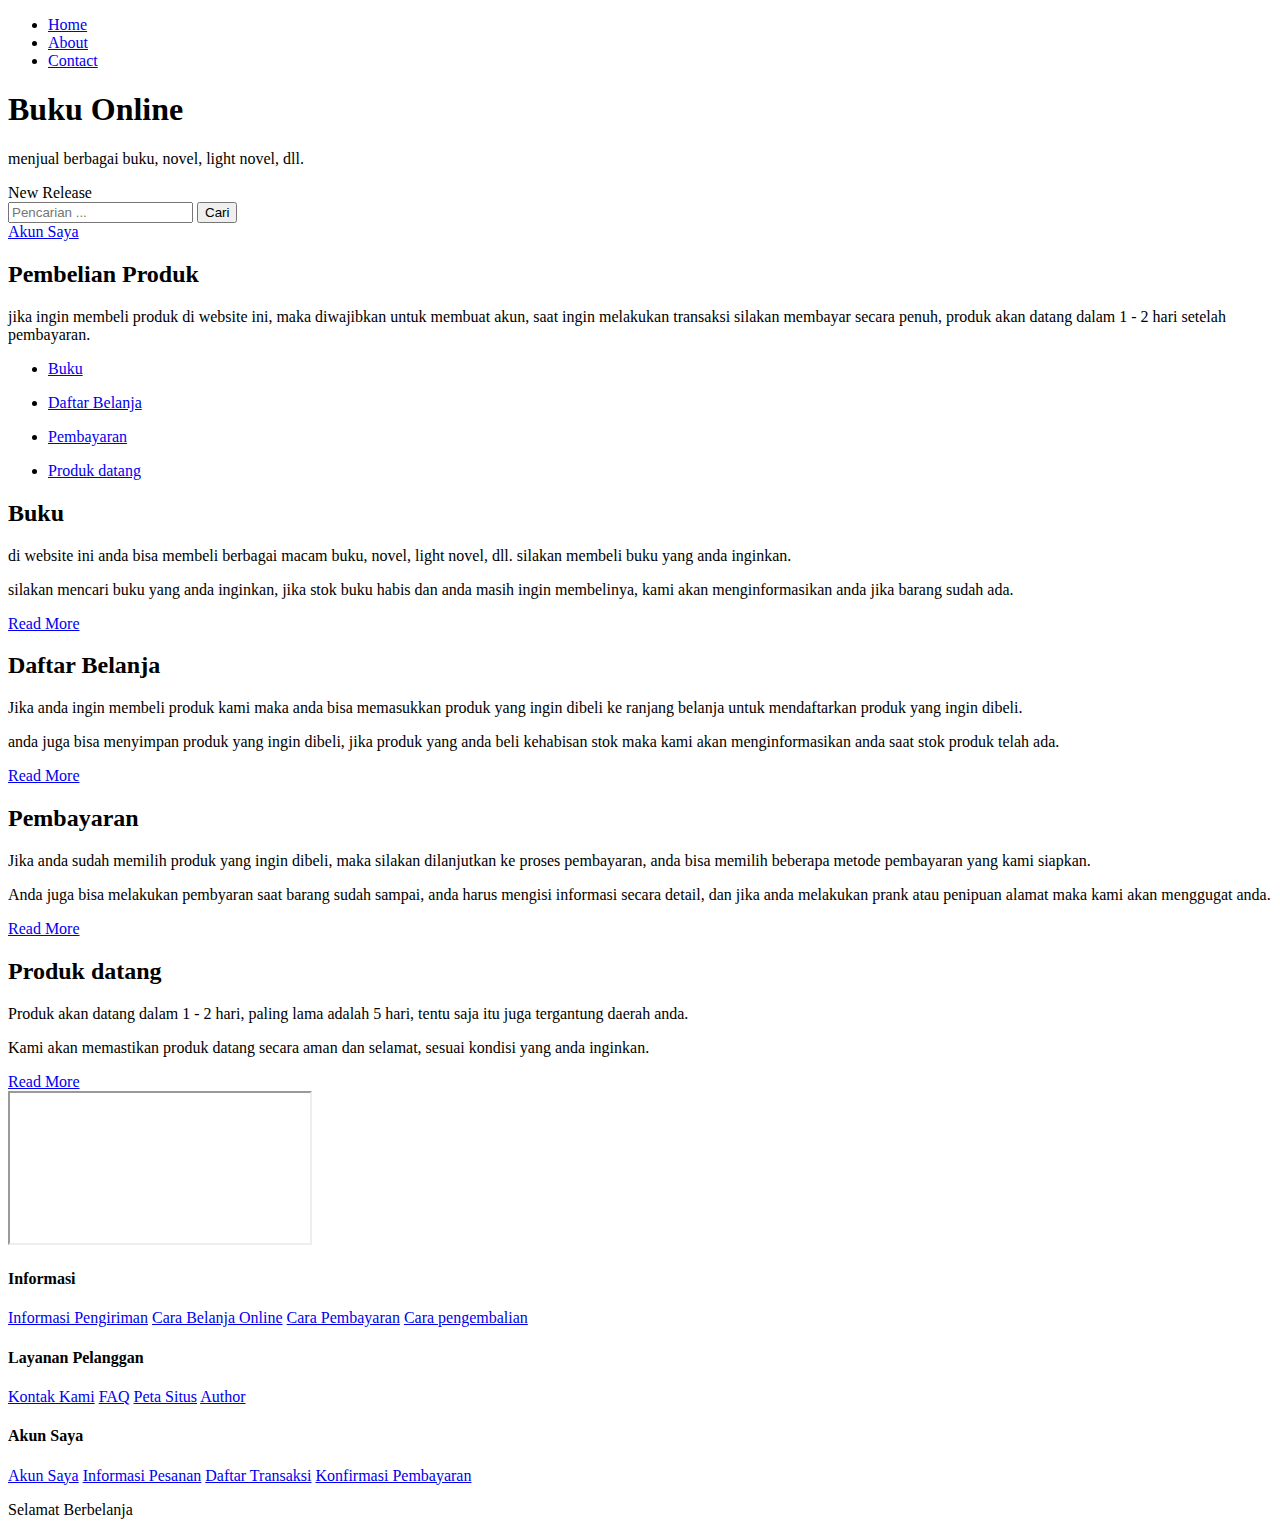
==== about.html @ d9ac1654 "Add files via upload" ====
<!DOCTYPE html>
<html lang="en">

<head>
  <meta charset="utf-8">
  <meta name="viewport" content="width=device-width, initial-scale=1">

  <title>Insertion - About Page</title>
<!--

Template 2101 Insertion

http://www.tooplate.com/view/2101-insertion

-->
  <!-- load CSS -->
  <link rel="stylesheet" href="https://fonts.googleapis.com/css?family=Open+Sans:300,400">        <!-- Google web font "Open Sans" -->
  <link rel="stylesheet" href="css/bootstrap.min.css">                                            <!-- https://getbootstrap.com/ -->
  <link rel="stylesheet" href="css/fontawesome-all.min.css">                                      <!-- Font awesome -->
  <link rel="stylesheet" href="css/tooplate-style.css">                                           <!-- Templatemo style -->

  <script>
    var renderPage = true;

    if (navigator.userAgent.indexOf('MSIE') !== -1
      || navigator.appVersion.indexOf('Trident/') > 0) {
      /* Microsoft Internet Explorer detected in. */
      alert("Please view this in a modern browser such as Chrome or Microsoft Edge.");
      renderPage = false;
    }
  </script>

</head>

<body>

  <!-- Loader -->
  <div id="loader-wrapper">
    <div id="loader"></div>
    <div class="loader-section section-left"></div>
    <div class="loader-section section-right"></div>
  </div>

  <div class="tm-main">

    <div class="tm-welcome-section">
      <div class="container tm-navbar-container">
        <div class="row">
          <div class="col-xl-12">
            <nav class="navbar navbar-expand-sm">
              <ul class="navbar-nav ml-auto">
                <li class="nav-item">
                  <a href="index.html" class="nav-link tm-nav-link tm-text-white">Home</a>
                </li>
                <li class="nav-item active">
                  <a href="about.html" class="nav-link tm-nav-link tm-text-white active">About</a>
                </li>
                <li class="nav-item">
                  <a href="contact.html" class="nav-link tm-nav-link tm-text-white">Contact</a>
                </li>
              </ul>
            </nav>
          </div>
        </div>
      </div>

      <div class="container text-center tm-welcome-container">
        <div class="tm-welcome">
          <i class="fas tm-fa-big fa-book tm-fa-mb-big"></i>
          <h1 class="text-uppercase mb-3 tm-site-name">Buku Online</h1>
          <p class="tm-site-description">menjual berbagai buku, novel, light novel, dll.</p>
        </div>
      </div>

    </div>

    <div class="container">
      <div class="tm-search-form-container">
        <form action="index.html" method="GET" class="form-inline tm-search-form">
          <div class="text-uppercase tm-new-release">New Release</div>
          <div class="form-group tm-search-box">
            <input type="text" name="keyword" class="form-control tm-search-input" placeholder="Pencarian ...">
            <input type="submit" value="Cari" class="form-control tm-search-submit">
          </div>
          <div class="form-group tm-advanced-box">
            <a href="#" class="tm-text-white">Akun Saya</a>
          </div>
        </form>
      </div>

      <div class="row tm-about-row tm-mt-big tm-mb-medium">
        <div class="col-xl-6 col-lg-6 col-md-12 col-sm-12 tm-about-col-left">
          <div class="tm-v-center tm-bg-gray h-100 tm-about-text">
            <h2 class="tm-text-brown mb-4 tm-about-h2">Pembelian Produk</h2>
            <p class="tm-about-description mb-0">jika ingin membeli produk di website ini, maka diwajibkan untuk membuat akun, saat ingin melakukan transaksi silakan membayar secara penuh, produk akan datang dalam 1 - 2 hari setelah pembayaran.</p>
          </div>
        </div>
        <div class="col-xl-6 col-lg-6 col-md-12 col-sm-12">
          <div class="tm-about-img"></div>
        </div>
      </div>

      <div class="row tm-about-row tm-mb-medium">
        <div class="tm-tab-links-container">

          <ul class="nav nav-tabs" id="tmTab" role="tablist">
            <li class="nav-item">
              <a class="nav-link tm-bg-gray tm-media-v-center tm-tab-link active" id="home-tab" data-toggle="tab" href="#tab1" role="tab" aria-controls="home" aria-selected="true">
                <i class="fas fa-2x fa-book pr-4"></i>
                <p class="media-body mb-0 tm-media-link">Buku</p>
              </a>
            </li>
            <li class="nav-item">
              <a class="nav-link tm-bg-gray tm-media-v-center tm-tab-link" id="profile-tab" data-toggle="tab" href="#tab2" role="tab" aria-controls="profile" aria-selected="false">
                <i class="fab fa-2x fa-accusoft pr-4"></i>
                <p class="media-body mb-0 tm-media-link">Daftar Belanja</p>
              </a>
            </li>
            <li class="nav-item">
              <a class="nav-link tm-bg-gray tm-media-v-center tm-tab-link" id="contact-tab" data-toggle="tab" href="#tab3" role="tab" aria-controls="contact" aria-selected="false">
                <i class="fab fa-2x fa-amazon-pay pr-4"></i>
                <p class="media-body mb-0 tm-media-link">Pembayaran</p>
              </a>
            </li>
            <li class="nav-item">
              <a class="nav-link tm-bg-gray tm-media-v-center tm-tab-link" id="contact-tab" data-toggle="tab" href="#tab4" role="tab" aria-controls="contact" aria-selected="false">
                <i class="fas fa-2x fa-box pr-4"></i>
                <p class="media-body mb-0 tm-media-link">Produk datang</p>
              </a>
            </li>
          </ul>

        </div>

        <div class="tm-tab-content-container">
          <div class="tab-content h-100 tm-bg-gray" id="myTabContent">
            <div class="tab-pane fade show active" id="tab1" role="tabpanel" aria-labelledby="tab1-tab">
              <div class="media tm-media-2">
                <i class="fas fa-5x fa-book mb-3 tm-text-pink-dark tm-media-2-icon"></i>
                <div class="media-body tm-media-body-2">
                  <h2 class="mb-4 tm-text-pink-dark tm-media-2-header">Buku</h2>
                  <p class="mb-4">di website ini anda bisa membeli berbagai macam buku, novel, light novel, dll. silakan membeli buku yang anda inginkan.</p>
                  <p class="mb-4">silakan mencari buku yang anda inginkan, jika stok buku habis dan anda masih ingin membelinya, kami akan menginformasikan anda jika barang sudah ada.</p>
                  <a href="#" class="btn btn-secondary">Read More</a>
                </div>
              </div>
            </div>

            <div class="tab-pane fade" id="tab2" role="tabpanel" aria-labelledby="tab2-tab">
              <div class="media tm-media-2">
                <i class="fab fa-5x fa-accusoft mb-3 tm-text-pink-dark tm-media-2-icon"></i>
                <div class="media-body tm-media-body-2">
                  <h2 class="mb-4 tm-text-pink-dark tm-media-2-header">Daftar Belanja</h2>
                  <p class="mb-4">Jika anda ingin membeli produk kami maka anda bisa memasukkan produk yang ingin dibeli ke ranjang belanja untuk mendaftarkan produk yang ingin dibeli.</p>
                  <p class="mb-4">anda juga bisa menyimpan produk yang ingin dibeli, jika produk yang anda beli kehabisan stok maka kami akan menginformasikan anda saat stok produk telah ada.</p>
                  <a href="#" class="btn btn-secondary">Read More</a>
                </div>
              </div>
            </div>

            <div class="tab-pane fade" id="tab3" role="tabpanel" aria-labelledby="tab3-tab">
              <div class="media tm-media-2">
                <i class="fab fa-5x fa-amazon-pay mb-3 tm-text-pink-dark tm-media-2-icon"></i>
                <div class="media-body tm-media-body-2">
                  <h2 class="mb-4 tm-text-pink-dark tm-media-2-header">Pembayaran</h2>
                  <p class="mb-4">Jika anda sudah memilih produk yang ingin dibeli, maka silakan dilanjutkan ke proses pembayaran, anda bisa memilih beberapa metode pembayaran yang kami siapkan.</p>
                  <p class="mb-4">Anda juga bisa melakukan pembyaran saat barang sudah sampai, anda harus mengisi informasi secara detail, dan jika anda melakukan prank atau penipuan alamat maka kami akan menggugat anda.</p>
                  <a href="#" class="btn btn-secondary">Read More</a>
                </div>
              </div>
            </div>

            <div class="tab-pane fade" id="tab4" role="tabpanel" aria-labelledby="tab4-tab">
              <div class="media tm-media-2">
                <i class="fas fa-5x fa-box mb-3 tm-text-pink-dark tm-media-2-icon"></i>
                <div class="media-body tm-media-body-2">
                  <h2 class="mb-4 tm-text-pink-dark tm-media-2-header">Produk datang</h2>
                  <p class="mb-4">Produk akan datang dalam 1 - 2 hari, paling lama adalah 5 hari, tentu saja itu juga tergantung daerah anda.</p>
                  <p class="mb-4">Kami akan memastikan produk datang secara aman dan selamat, sesuai kondisi yang anda inginkan.</p>
                  <a href="#" class="btn btn-secondary">Read More</a>
                </div>
              </div>
            </div>

          </div>

        </div>
      </div>

      <div class="row tm-about-row tm-mb-medium">
        <div class="col-xl-12 col-lg-12 col-md-12 col-sm-12">
          <div class="embed-responsive embed-responsive-21by9">
            <iframe class="embed-responsive-item" src="https://www.youtube.com/embed/EreZNkWzBAw?rel=0" allowfullscreen></iframe>
          </div>
        </div>
      </div>

      <!-- Bottom links -->
      <div class="row tm-about-row tm-mb-medium">
        <div class="col-xl-4 col-lg-4 col-md-4 col-sm-6 mb-4">
          <h4 class="mb-4 tm-font-300">Informasi</h4>
          <a href="#" class="tm-text-blue-dark d-block mb-2">Informasi Pengiriman</a>
          <a href="#" class="tm-text-blue-dark d-block mb-2">Cara Belanja Online</a>
          <a href="#" class="tm-text-blue-dark d-block mb-2">Cara Pembayaran</a>
          <a href="#" class="tm-text-blue-dark d-block">Cara pengembalian</a>
        </div>
        <div class="col-xl-4 col-lg-4 col-md-4 col-sm-6 mb-4">
          <h4 class="mb-4 tm-font-300">Layanan Pelanggan</h4>
          <a href="#" class="tm-text-blue-dark d-block mb-2">Kontak Kami</a>
          <a href="#" class="tm-text-blue-dark d-block mb-2">FAQ</a>
          <a href="#" class="tm-text-blue-dark d-block mb-2">Peta Situs</a>
          <a href="#" class="tm-text-blue-dark d-block">Author</a>
        </div>
        <div class="col-xl-4 col-lg-4 col-md-4 col-sm-6">
          <h4 class="mb-4 tm-font-300">Akun Saya</h4>
          <a href="#" class="tm-text-blue-dark d-block mb-2">Akun Saya</a>
          <a href="#" class="tm-text-blue-dark d-block mb-2">Informasi Pesanan</a>
          <a href="#" class="tm-text-blue-dark d-block mb-2">Daftar Transaksi</a>
          <a href="#" class="tm-text-blue-dark d-block">Konfirmasi Pembayaran</a>
        </div>
      </div>
      <footer class="row tm-about-row">
        <div class="col-xl-12">
          <p class="text-center p-4">Selamat Berbelanja</p>
        </div>
      </footer>
    </div> <!-- .container -->

  </div> <!-- .main -->
  <!-- load JS -->
  <script src="js/jquery-3.2.1.slim.min.js"></script> <!-- https://jquery.com/ -->
  <script src="js/bootstrap.min.js"></script>         <!-- https://getbootstrap.com/ -->
  <script>

    /* DOM is ready
    ------------------------------------------------*/
    $(function () {

      if (renderPage) {
        $('body').addClass('loaded');
      }

      $('.tm-current-year').text(new Date().getFullYear());  // Update year in copyright
    });

  </script>
</body>
</html>
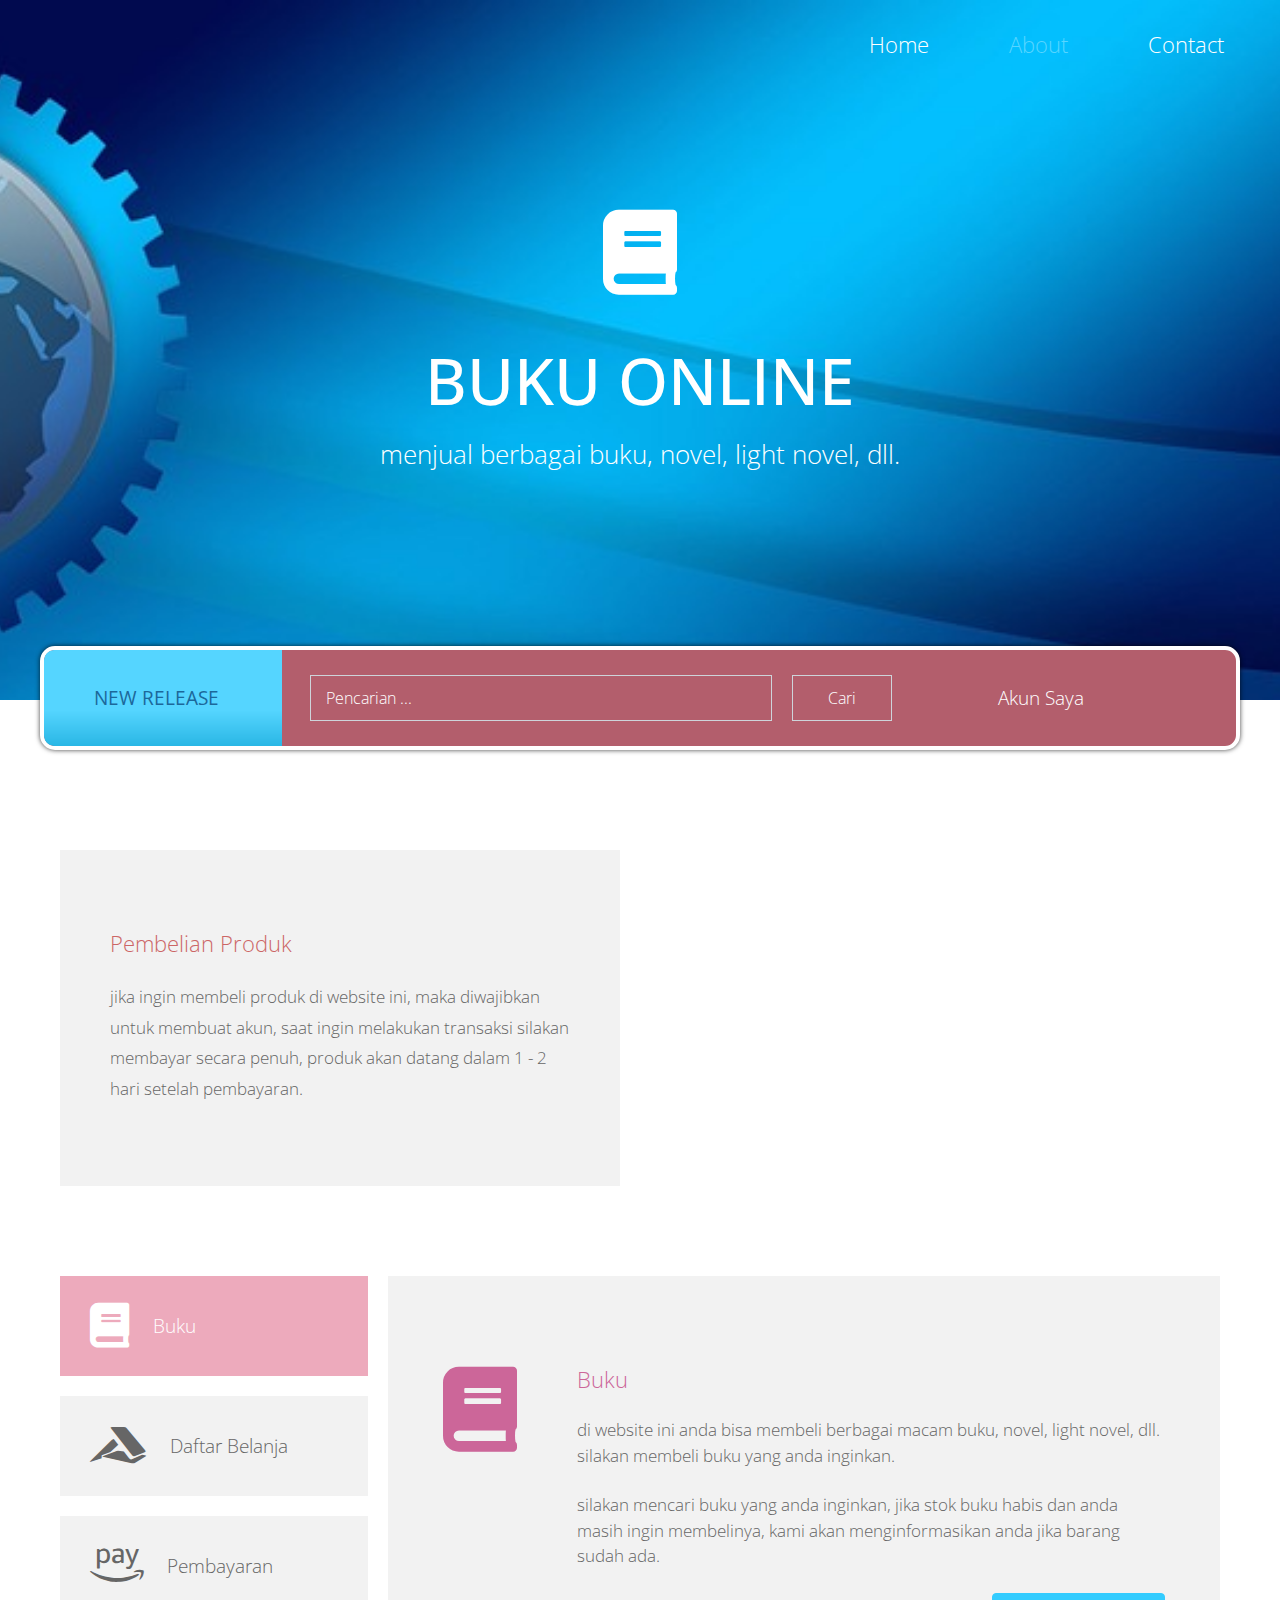
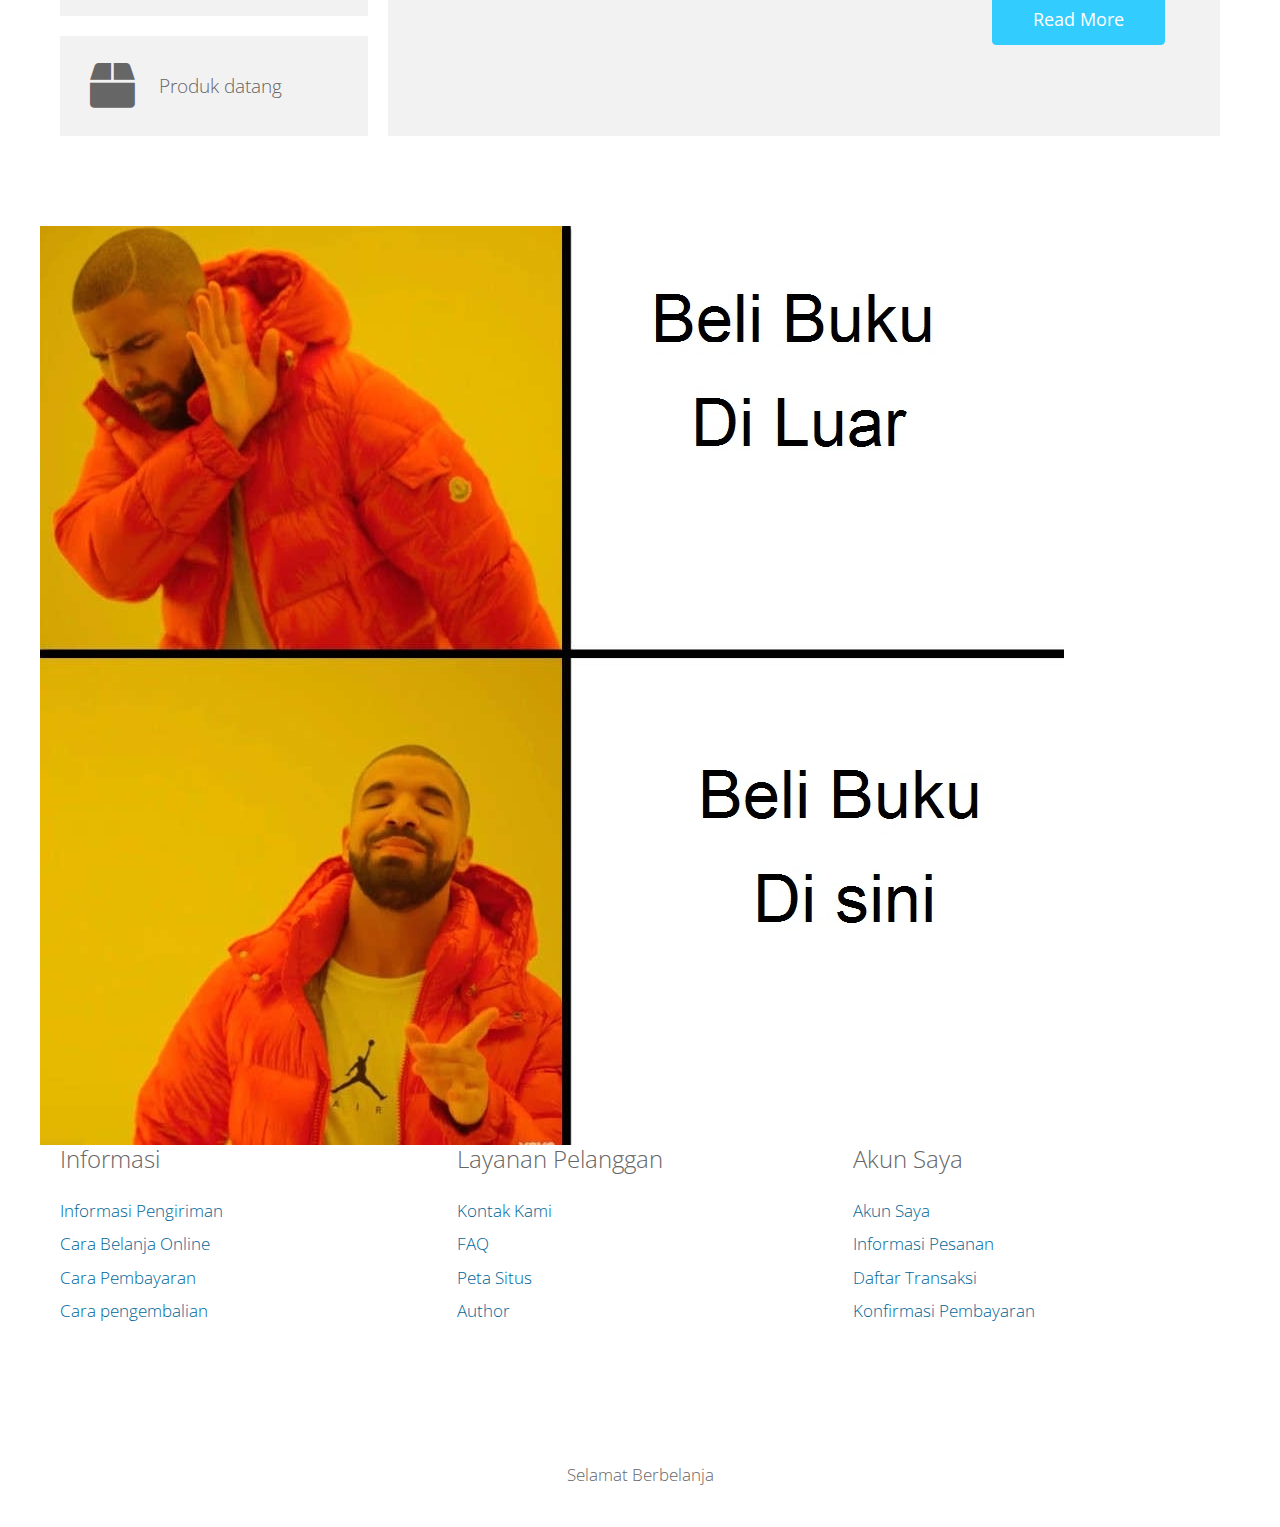
==== commit 92e6c697: "Add files via upload" ====
--- a/about.html
+++ b/about.html
@@ -187,14 +187,9 @@
         </div>
       </div>
 
-      <div class="row tm-about-row tm-mb-medium">
-        <div class="col-xl-12 col-lg-12 col-md-12 col-sm-12">
-          <div class="embed-responsive embed-responsive-21by9">
-            <iframe class="embed-responsive-item" src="https://www.youtube.com/embed/EreZNkWzBAw?rel=0" allowfullscreen></iframe>
-          </div>
-        </div>
-      </div>
-
+     
+            <img src="img/drake.jpg">
+          
       <!-- Bottom links -->
       <div class="row tm-about-row tm-mb-medium">
         <div class="col-xl-4 col-lg-4 col-md-4 col-sm-6 mb-4">
--- a/css/tooplate-style.css
+++ b/css/tooplate-style.css
@@ -0,0 +1,876 @@
+/*
+
+Template 2101 Insertion
+
+http://www.tooplate.com/view/2101-insertion
+
+*/
+
+
+body {
+	font-family: 'Open Sans', Helvetica, Arial, sans-serif;
+	font-size: 17px;
+    font-weight: 300;
+    color: #666666;
+    overflow-x: hidden;
+}
+
+a { transition: all 0.3s ease; }
+a:hover, a:focus, a.active {
+    color: #58d5ff;
+    text-decoration: none;
+}
+
+.tm-welcome-section {
+    height: 83vh;
+    display: flex;
+    flex-direction: column;
+    align-items: center;
+    justify-content: center;
+    background-color: #E7A7C0;
+    background-image: url('../img/insertion-header.jpg');
+    background-repeat: no-repeat;
+    background-size: cover;
+    background-position: center center;
+    color: white;
+    max-height: 700px;
+    min-height: 400px;
+}
+
+.tm-fa-big { font-size: 5em; }
+.tm-fa-mb-big { margin-bottom: 3rem; }
+
+.tm-navbar-container {
+    position: absolute;
+    top: 0;
+}
+
+.navbar-nav { margin-right: 0; }
+.nav-link { font-size: 1.4rem; }
+
+.tm-site-description {
+    font-size: 1.6rem;
+    color: white;
+}
+
+.navbar-expand-sm .navbar-nav .nav-link { padding: 10px 20px; }
+.navbar-nav { flex-direction: row; }
+.tm-site-name { font-size: 4rem; }
+
+.tm-search-form-container {
+    border-radius: 15px;
+    border: 4px solid white;
+    background-color: #b35e6c;
+    margin-top: -54px;
+    -webkit-box-shadow: 0px 0px 5px 0px rgba(0,0,0,0.75);
+    -moz-box-shadow: 0px 0px 5px 0px rgba(0,0,0,0.75);
+    box-shadow: 0px 0px 5px 0px rgba(0,0,0,0.75);
+}
+
+.tm-search-form {
+    width: 100%;
+    height: 96px;
+    font-size: 1.2rem;
+}
+
+.tm-search-box {
+    padding-left: 28px;
+    padding-right: 28px;
+    width: 60%;
+}
+
+.tm-advanced-box { width: 20%; }
+
+.form-inline .form-control.tm-search-input {
+    margin-right: 20px;
+    padding: 10px 15px;
+    background: transparent;
+    color: white;
+    width: 70%;
+    border-radius: 0;
+}
+
+.form-control.tm-search-input::placeholder { /* Chrome, Firefox, Opera, Safari 10.1+ */
+    color: #fff;
+    opacity: 1; /* Firefox */
+}
+
+.form-control.tm-search-input:-ms-input-placeholder { /* Internet Explorer 10-11 */
+    color: #fff;
+}
+
+.form-control.tm-search-input::-ms-input-placeholder { /* Microsoft Edge */
+    color: #fff;
+}
+
+.form-control::placeholder { /* Chrome, Firefox, Opera, Safari 10.1+ */
+    color: #666666;
+    opacity: 1; /* Firefox */
+}
+
+.form-control:-ms-input-placeholder { /* Internet Explorer 10-11 */
+    color: #666666;
+}
+
+.form-control::-ms-input-placeholder { /* Microsoft Edge */
+    color: #666666;
+}
+
+.form-control {
+    font-weight: 300;
+    border-radius: 0;
+    padding: 12px 20px;
+}
+
+.form-control:focus {
+    border-color: white;
+    box-shadow: none;
+}
+
+.tm-search-submit {
+    padding: 10px 35px;
+    background: transparent;
+    color: white;
+    border-radius: 0;
+}
+
+.tm-search-submit {
+    cursor: pointer;
+    transition: all 0.3s ease;
+}
+
+.tm-search-submit:hover {
+    background-color: white;
+    color: #B25E6D;
+}
+
+.tm-albums-container {
+    margin: 80px auto;
+    max-width: 260px;
+}
+
+.tm-album-col {
+    display: flex;
+    justify-content: center;
+}
+
+.tm-new-release {
+    background-image: url(../img/gradient-blue.png);
+    background-repeat: no-repeat;
+    background-size: cover;
+    color: #1C689A;
+    height: 100%;
+    border-top-left-radius: 10px;
+    border-bottom-left-radius: 10px;
+    padding-left: 50px;
+    padding-right: 50px;
+    display: flex;
+    align-items: center;
+    font-weight: 400;
+    width: 20%;
+}
+
+/*---------------*/
+/***** Sadie *****/
+/*---------------*/
+
+.grid figure {
+    position: relative;
+    float: left;
+    overflow: hidden;
+    cursor: pointer;
+}
+
+.grid figure img {
+    position: relative;
+    display: block;
+    min-height: 100%;
+    max-width: 100%;
+}
+
+.grid figure figcaption {
+    position: absolute;
+    top: 0;
+    left: 0;
+    width: 100%;
+    height: 100%;
+    padding: 2em;
+    color: #fff;
+    backface-visibility: hidden;
+}
+
+figure.effect-sadie figcaption::before {
+    position: absolute;
+    top: 0;
+    left: 0;
+    width: 100%;
+    height: 100%;
+    background: -webkit-linear-gradient(top, rgba(72,76,97,0) 0%, rgba(72,76,97,0.8) 75%);
+    background: linear-gradient(to bottom, rgba(72,76,97,0) 0%, rgba(72,76,97,0.8) 75%);
+    content: '';
+    opacity: 0;
+    -webkit-transform: translate3d(0,50%,0);
+    transform: translate3d(0,50%,0);
+}
+
+figure.effect-sadie h2 {
+    font-size: 1.5rem;
+    padding: 1.2rem;
+    position: absolute;
+    bottom: 10%;
+    left: 0;
+    width: 100%;
+    opacity: 0;
+    -webkit-transition: -webkit-transform 0.35s, color 0.35s;
+    transition: transform 0.35s, color 0.35s;
+    -webkit-transform: translate3d(0,-80%,0);
+    transform: translate3d(0,-80%,0);
+}
+
+figure.effect-sadie figcaption::before,
+figure.effect-sadie p {
+    -webkit-transition: opacity 0.35s, -webkit-transform 0.35s;
+    transition: opacity 0.35s, transform 0.35s;
+}
+
+figure.effect-sadie p {
+    position: absolute;
+    bottom: 0;
+    left: 0;
+    padding: 1.2rem;
+    margin-bottom: 0;
+    width: 100%;
+    opacity: 0;
+    -webkit-transform: translate3d(0,10px,0);
+    transform: translate3d(0,10px,0);
+}
+
+figure.effect-sadie:hover h2 {
+    opacity: 1;
+    -webkit-transform: translate3d(0,-50%,0) translate3d(0,-10px,0);
+    transform: translate3d(0,-50%,0) translate3d(0,-10px,0);
+}
+
+figure.effect-sadie:hover figcaption::before ,
+figure.effect-sadie:hover p {
+    opacity: 1;
+    -webkit-transform: translate3d(0,0,0);
+    transform: translate3d(0,0,0);
+}
+
+.tm-tag-line {
+    margin-bottom: 60px;
+    position: relative;
+    min-height: 285px;
+    display: flex;
+    align-items: center;
+    justify-content: center;
+    background-image: url(../img/insertion-1800x450.jpg);
+    background-size: cover;
+    background-repeat: no-repeat;
+}
+
+.tm-tag-line-title {
+    font-size: 2rem;
+    color: white;
+    position: relative;
+    font-weight: 300;
+    margin-bottom: 0;
+    padding-left: 20px;
+    padding-right: 20px;
+    text-align: center;
+}
+
+.tm-font-300 { font-weight: 300; }
+.tm-text-gray, .tm-link-gray { color: #666666; }
+.tm-text-white { color: #fff; }
+.tm-text-blue { color: #6e9ece; }
+.tm-text-blue-dark { color: #006699; }
+.tm-text-pink { color: #D6688F; }
+.tm-text-pink-dark { color: #CC6699; }
+.tm-text-brown { color: #CC6666; }
+.tm-bg-gray { background-color: #F2F2F2; }
+.tm-bg-pink { background-color: #de7099; }
+.tm-bg-pink-light { background-color: #f9e3eb; }
+.tm-bg-pink-light-2 { background-color: #EDAABC; }
+.tm-bg-blue { background-color: #6699cc; }
+
+.media-boxes {
+    max-width: 930px;
+    margin: 0 auto;
+}
+
+.media { margin-bottom: 35px; }
+.media-body { display: flex; }
+
+.tm-buy-box {
+    display: flex;
+    flex-direction: column;
+    align-items: center;
+    justify-content: space-between;
+    width: 140px;
+}
+
+.tm-buy {
+    font-weight: 400;
+    width: 100%;
+    padding: 20px 45px;
+}
+
+.tm-bg-blue.tm-buy:hover,
+.tm-bg-blue.tm-buy:focus {
+    color: white;
+    background-color: #277bcc;
+}
+
+.tm-bg-pink.tm-buy:hover,
+.tm-bg-pink.tm-buy:focus {
+    background-color: #d14579;
+    color: white;
+}
+
+.tm-description-box { padding: 30px 35px; }
+
+.tm-price-tag {
+    width: 100%;
+    height: 100%;
+    display: flex;
+    align-items: center;
+    justify-content: center;
+    font-size: 1.2rem;
+    font-weight: 400;
+}
+
+.tm-subscribe-form {
+    display: flex;
+    flex-direction: column;
+    align-items: center;
+    justify-content: center;
+    padding: 50px;
+}
+
+.tm-subscribe-input {
+    width: 350px;
+    margin-bottom: 25px;
+    border-radius: 0;
+    border-color: #D6688F;
+    padding: 13px 15px;
+}
+
+.form-control.tm-subscribe-input:focus { border-color: #df6f98; }
+
+.tm-subscribe-btn {
+    border: none;
+    padding: 12px 40px;
+    font-size: 1.2rem;
+    font-weight: 300;
+    cursor: pointer;
+    transition: all 0.3s ease;
+}
+
+.tm-subscribe-btn:hover,
+.tm-subscribe-focus {
+    background-color: #d14579;
+}
+
+.tm-subscribe-img {
+    background-image: url(../img/insertion-600x400.jpg);
+    background-size: cover;
+    background-repeat: no-repeat;
+    min-height: 400px;
+}
+
+.tm-about-img {
+    background-image: url(../img/insertion-560x336-01.jpg);
+    background-size: cover;
+    background-repeat: no-repeat;
+    height: 336px;
+    max-width: 560px;
+}
+
+.tm-mb-30 { margin-bottom: 30px; }
+.tm-mb-medium { margin-bottom: 90px; }
+.tm-mb-big { margin-bottom: 130px; }
+.tm-mt-big { margin-top: 100px; }
+
+.tm-about-h2 {
+    font-size: 1.4rem;
+    font-weight: 300;
+}
+
+.tm-v-center {
+    display: flex;
+    flex-direction: column;
+    justify-content: center;
+}
+
+.tm-media-v-center {
+    display: flex;
+    align-items: center;
+    padding: 33px 30px;
+    cursor: pointer;
+    transition: all 0.3s ease;
+    width: 100%;
+    height: 100px;
+}
+
+.nav-tabs .nav-item {
+    margin-bottom: 20px;
+    width: 100%;
+}
+
+.nav-tabs .nav-item:last-child { margin-bottom: 0; }
+.tm-media-link { font-size: 1.2rem; }
+
+.tm-about-row {
+    max-width: 1190px;
+    margin-left: auto;
+    margin-right: auto;
+}
+
+.tm-about-text {
+    max-width: 560px;
+    padding: 0 50px;
+}
+
+.tm-about-description { line-height: 1.8; }
+
+.tm-media-2 {
+    padding: 55px;
+    margin-bottom: 0;
+    height: 100%;
+    align-items: center;
+}
+
+.tm-media-body-2 { flex-direction: column; }
+.tm-media-body-2 .btn { align-self: flex-end; }
+
+.tm-media-2-icon {
+    margin-right: 60px;
+    align-self: flex-start;
+}
+
+.tm-media-2-header {
+    font-size: 1.4rem;
+    font-weight: 300;
+}
+
+.btn-secondary {
+    background-color: #33CCFF;
+    border-color: #33CCFF;
+    font-size: 1.1rem;
+    padding: 12px 40px;
+}
+
+.btn-secondary:focus,
+.btn-secondary:hover {
+    background-color: #269dc4;
+    border-color: #269dc4;
+}
+
+.nav-tabs .nav-link {
+    border-radius: 0;
+    border: none;
+    color: #666666;
+}
+
+.nav-tabs { border-bottom: 0; }
+
+.nav-tabs .nav-item.show .nav-link,
+.nav-tabs .nav-link.active,
+.nav-tabs .nav-link:hover {
+    background-color: #EDAABC;
+    color: white;
+}
+
+.tm-tab-links-container,
+.tm-tab-content-container {
+    position: relative;
+    width: 100%;
+    min-height: 1px;
+}
+
+.tm-tab-links-container {
+    flex: 0 0 28%;
+    padding-right: 10px;
+    padding-left: 15px;
+}
+
+.tm-tab-content-container {
+    flex: 0 0 72%;
+    padding-right: 15px;
+    padding-left: 10px;
+}
+
+.tab-content {
+    display: flex;
+    align-items: center;
+}
+
+.tm-contact-col {
+    display: flex;
+    justify-content: space-between;
+}
+
+.tm-contact-left {
+    flex: 0 0 20%;
+    margin-right: 20px;
+}
+
+.tm-contact-middle {
+    margin-right: 20px;
+    padding: 45px 50px;
+}
+
+.tm-contact-right { padding: 45px 50px; }
+
+.tm-contact-middle,
+.tm-contact-right {
+    flex: 0 0 38%;
+    max-width: 440px;
+}
+
+.tm-select {
+    border-radius: 0;
+    width: 100%;
+    padding: 12px 20px;
+}
+
+.tm-select-group {
+    padding: 8px 0;
+    display: flex;
+    justify-content: space-between;
+}
+
+.tm-radio-label { cursor: pointer; }
+.tm-radio-label:last-child { margin-right: 15px; }
+iframe { max-width: 100%; }
+#google-map { border: 1px solid #fff; }
+
+/* Loader */
+#loader-wrapper {
+    position: fixed;
+    top: 0;
+    left: 0;
+    width: 100%;
+    height: 100%;
+    z-index: 2000;
+}
+#loader {
+    display: block;
+    position: relative;
+    left: 50%;
+    top: 50%;
+    width: 150px;
+    height: 150px;
+    margin: -75px 0 0 -75px;
+    border-radius: 50%;
+    border: 3px solid transparent;
+    border-top-color: #3498db;
+
+    -webkit-animation: spin 2s linear infinite; /* Chrome, Opera 15+, Safari 5+ */
+    animation: spin 2s linear infinite; /* Chrome, Firefox 16+, IE 10+, Opera */
+
+    z-index: 1001;
+}
+
+#loader:before {
+    content: "";
+    position: absolute;
+    top: 5px;
+    left: 5px;
+    right: 5px;
+    bottom: 5px;
+    border-radius: 50%;
+    border: 3px solid transparent;
+    border-top-color: #e74c3c;
+
+    -webkit-animation: spin 3s linear infinite; /* Chrome, Opera 15+, Safari 5+ */
+    animation: spin 3s linear infinite; /* Chrome, Firefox 16+, IE 10+, Opera */
+}
+
+#loader:after {
+    content: "";
+    position: absolute;
+    top: 15px;
+    left: 15px;
+    right: 15px;
+    bottom: 15px;
+    border-radius: 50%;
+    border: 3px solid transparent;
+    border-top-color: #f9c922;
+
+    -webkit-animation: spin 1.5s linear infinite; /* Chrome, Opera 15+, Safari 5+ */
+      animation: spin 1.5s linear infinite; /* Chrome, Firefox 16+, IE 10+, Opera */
+}
+
+@-webkit-keyframes spin {
+    0%   {
+        -webkit-transform: rotate(0deg);  /* Chrome, Opera 15+, Safari 3.1+ */
+        -ms-transform: rotate(0deg);  /* IE 9 */
+        transform: rotate(0deg);  /* Firefox 16+, IE 10+, Opera */
+    }
+    100% {
+        -webkit-transform: rotate(360deg);  /* Chrome, Opera 15+, Safari 3.1+ */
+        -ms-transform: rotate(360deg);  /* IE 9 */
+        transform: rotate(360deg);  /* Firefox 16+, IE 10+, Opera */
+    }
+}
+@keyframes spin {
+    0%   {
+        -webkit-transform: rotate(0deg);  /* Chrome, Opera 15+, Safari 3.1+ */
+        -ms-transform: rotate(0deg);  /* IE 9 */
+        transform: rotate(0deg);  /* Firefox 16+, IE 10+, Opera */
+    }
+    100% {
+        -webkit-transform: rotate(360deg);  /* Chrome, Opera 15+, Safari 3.1+ */
+        -ms-transform: rotate(360deg);  /* IE 9 */
+        transform: rotate(360deg);  /* Firefox 16+, IE 10+, Opera */
+    }
+}
+
+#loader-wrapper .loader-section {
+    position: fixed;
+    top: 0;
+    width: 51%;
+    height: 100%;
+    background: #222222;
+    z-index: 1000;
+    -webkit-transform: translateX(0);  /* Chrome, Opera 15+, Safari 3.1+ */
+    -ms-transform: translateX(0);  /* IE 9 */
+    transform: translateX(0);  /* Firefox 16+, IE 10+, Opera */
+}
+
+#loader-wrapper .loader-section.section-left {
+    left: 0;
+}
+
+#loader-wrapper .loader-section.section-right {
+    right: 0;
+}
+
+/* Loaded */
+.loaded #loader-wrapper .loader-section.section-left {
+    -webkit-transform: translateX(-100%);  /* Chrome, Opera 15+, Safari 3.1+ */
+        -ms-transform: translateX(-100%);  /* IE 9 */
+            transform: translateX(-100%);  /* Firefox 16+, IE 10+, Opera */
+
+    -webkit-transition: all 0.7s 0.3s cubic-bezier(0.645, 0.045, 0.355, 1.000);
+            transition: all 0.7s 0.3s cubic-bezier(0.645, 0.045, 0.355, 1.000);
+}
+
+.loaded #loader-wrapper .loader-section.section-right {
+    -webkit-transform: translateX(100%);  /* Chrome, Opera 15+, Safari 3.1+ */
+        -ms-transform: translateX(100%);  /* IE 9 */
+            transform: translateX(100%);  /* Firefox 16+, IE 10+, Opera */
+
+-webkit-transition: all 0.7s 0.3s cubic-bezier(0.645, 0.045, 0.355, 1.000);
+    transition: all 0.7s 0.3s cubic-bezier(0.645, 0.045, 0.355, 1.000);
+}
+
+.loaded #loader {
+    opacity: 0;
+    -webkit-transition: all 0.3s ease-out;
+            transition: all 0.3s ease-out;
+}
+.loaded #loader-wrapper {
+    visibility: hidden;
+
+    -webkit-transform: translateY(-100%);  /* Chrome, Opera 15+, Safari 3.1+ */
+        -ms-transform: translateY(-100%);  /* IE 9 */
+            transform: translateY(-100%);  /* Firefox 16+, IE 10+, Opera */
+
+    -webkit-transition: all 0.3s 1s ease-out;
+            transition: all 0.3s 1s ease-out;
+}
+
+/* JavaScript Turned Off */
+.no-js #loader-wrapper { display: none; }
+
+@media (min-width: 576px) {
+    .tm-albums-container { max-width: none; }
+    .navbar-expand-sm .navbar-nav .nav-link { padding: 20px 40px; }
+    .navbar-nav { margin-right: -40px; }
+}
+
+@media (min-width: 768px) {
+    .tm-albums-container { max-width: 540px; }
+}
+
+@media (min-width: 992px){
+    .tm-albums-container { max-width: none; }
+    figure.effect-sadie h2 { bottom: 20%; }
+}
+
+@media (min-width: 1200px){
+    .container { max-width: 1230px; }
+    figure.effect-sadie h2 { bottom: 10%; }
+    .tm-radio-label:last-child { margin-right: 30px; }
+}
+
+@media (max-width: 1199px) {
+    .tm-new-release {
+        font-size: 1.1rem;
+        padding-left: 35px;
+        padding-right: 35px;
+    }
+}
+
+@media (max-width: 991px) {
+    .tm-welcome-section { height: 70vh; }
+
+    .tm-about-col-left { margin-bottom: 20px; }
+    .tm-about-text { padding: 50px; }
+
+    .tm-about-text, .tm-about-img {
+        margin-left: auto;
+        margin-right: auto;
+    }
+
+    .form-inline .form-control.tm-search-input {
+        width: 60%;
+    }
+
+    .tm-advanced-box {
+        font-size: 1rem;
+        padding-right: 30px;
+    }
+
+    .tm-subscribe-img { padding-right: 0; }
+    .tm-mt-big { margin-top: 60px; }
+    .tm-mb-big { margin-bottom: 80px; }
+    .tm-mb-medium { margin-bottom: 40px; }
+
+    .tm-subscribe-row {
+        max-width: 600px;
+        margin-left: auto;
+        margin-right: auto;
+    }
+
+    .tm-tab-link { padding: 15px 25px; }
+    .tm-tab-link .fa-2x { font-size: 1.8rem; }
+    .tm-tab-link .tm-media-link { font-size: 1rem; }
+	
+	.tm-tab-links-container {
+        flex: 0 0 100%;
+        padding-right: 15px;
+    }
+    .tm-tab-content-container {
+        flex: 0 0 100%;
+        margin-top: 15px;
+        padding-left: 15px;
+    }
+	
+    .tm-media-2-icon { margin-right: 30px; }
+    .tm-media-2 { padding: 35px 30px; }
+    .tm-contact-col { flex-wrap: wrap; }
+    .tm-contact-left {
+        flex: 0 0 30%;
+        margin-right: 0;
+    }
+
+    .tm-contact-middle {
+        flex: 0 0 67%;
+        margin-right: 0;
+        max-width: none;
+    }
+
+    .tm-contact-right {
+        flex: 0 0 100%;
+        margin-top: 20px;
+        max-width: none;
+    }
+
+    iframe { width: 100%; }
+}
+
+@media (max-width: 767px) {
+    .tm-welcome-section { height: 60vh; }
+    .tm-fa-big { font-size: 4em; }
+    .tm-fa-mb-big { margin-bottom: 2rem; }
+    .tm-site-name { font-size: 3rem; }
+    .tm-site-description { font-size: 1.3rem; }
+    .tm-new-release {
+        width: 100%;
+        padding: 20px;
+        justify-content: center;
+        border-top-right-radius: 10px;
+        border-bottom-left-radius: 0;
+    }
+
+    .tm-search-form {
+        flex-flow: column;
+        height: auto;
+    }
+
+    .form-inline .form-group.tm-search-box {
+        margin-top: 20px;
+        margin-bottom: 20px;
+        width: 100%;
+    }
+
+    .form-inline .form-control.tm-search-input {
+        width: calc(100% - 141px);
+    }
+
+    .form-inline .form-control.tm-search-submit {
+        width: 121px;
+    }
+
+    .form-inline .form-group.tm-advanced-box {
+        width: auto;
+        margin-bottom: 20px;
+        margin-top: 10px;
+        padding-right: 0;
+    }
+
+    .tm-search-form-container { margin-top: -70px; }
+    .tm-tab-link { padding: 33px 30px; }
+    .tm-tab-link .fa-2x { font-size: 2rem; }
+    .tm-tab-link .tm-media-link { font-size: 1.4rem; }
+}
+
+@media (max-width: 575px) {
+    .container { max-width: 540px; }
+    .form-inline .form-control.tm-search-input {
+        width: 100%;
+        margin-bottom: 20px;
+    }
+
+    .tm-search-submit {
+        margin-left: auto;
+        margin-right: auto;
+    }
+
+    .tm-albums-container {
+        margin-top: 40px;
+        margin-bottom: 40px;
+    }
+
+    .tm-contact-left,
+    .tm-contact-middle {
+        flex: 0 0 100%;
+    }
+
+    .tm-contact-middle {
+        margin-top: 20px;
+    }
+
+    .tm-contact-middle,
+    .tm-contact-right {
+        padding: 35px 30px;
+    }
+}
+
+@media (max-width: 500px) {
+    .media { flex-direction: column; }
+    .media-body { margin-top: 15px; }
+}
+
+@media (max-width: 420px) {
+    .tm-subscribe-input { width: 260px; }
+    .tm-fa-big { font-size: 3rem; }
+    .tm-fa-mb-big { margin-bottom: 1.5rem; }
+    .tm-site-name { font-size: 2.4rem; }
+    .tm-site-description { font-size: 1.2rem; }
+}
